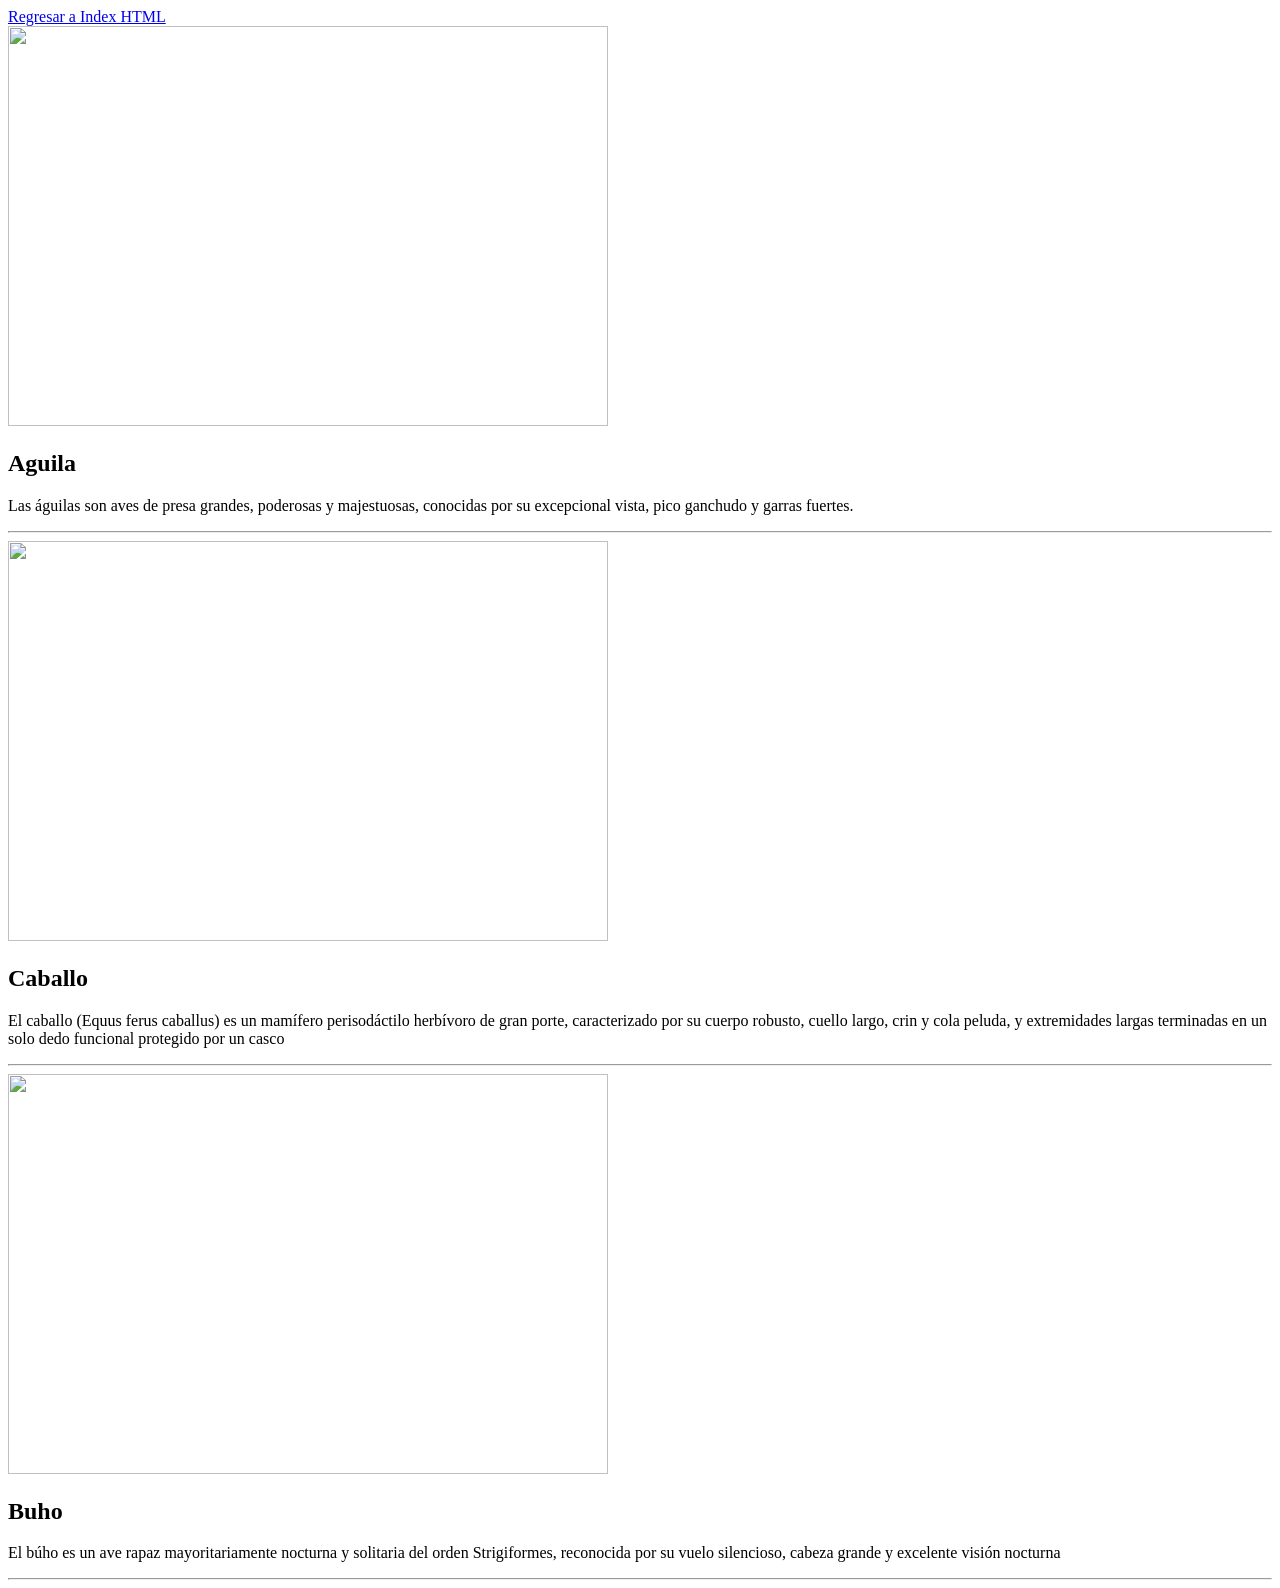
==== mascotas.html @ ce9df3bc "Add files via upload" ====
<!DOCTYPE html>
<html lang="en">

<head>
    <meta charset="UTF-8">
    <meta name="viewport" content="width=device-width, initial-scale=1.0">
    <title>Mascotas</title>
    <link rel="stylesheet" href="./src/styles/styles.css">
</head>

<body>
    <header>
        <a id="redirect" href="index.html">Regresar a Index HTML</a> 
        
    </header>
    <section>
        <img  id="Aguila"   src="./src/images/aguila-americana-calva-aislada_23-2151190901.avif" width=600px" height="400"
    alt="">
        <h1>Aguila</h1>
        <p>Las águilas son aves de presa grandes, poderosas y majestuosas, conocidas por su excepcional vista, pico
            ganchudo
            y garras fuertes.</p>
        <hr>
        <img  id="caballo"   src="./src/images/photo-1553284965-83fd3e82fa5a.avif" width="600px" height="400" alt="">
        <h1>Caballo</h1>
        <p>El caballo (Equus ferus caballus) es un mamífero perisodáctilo herbívoro de gran porte, caracterizado por su
            cuerpo robusto, cuello largo, crin y cola peluda, y extremidades largas terminadas en un solo dedo funcional
            protegido por un casco</p>
    
        <hr>
        <img  id="Buho"   src="./src/images/buho-1-e1560041732493.jpg" 
        width="600px"
        height="400">

        <h1>Buho</h1>
        <p>El búho es un ave rapaz mayoritariamente nocturna y solitaria del orden Strigiformes, reconocida por su vuelo
            silencioso, cabeza grande y excelente visión nocturna</p>
        <hr>
    </section>

</body>
</html>
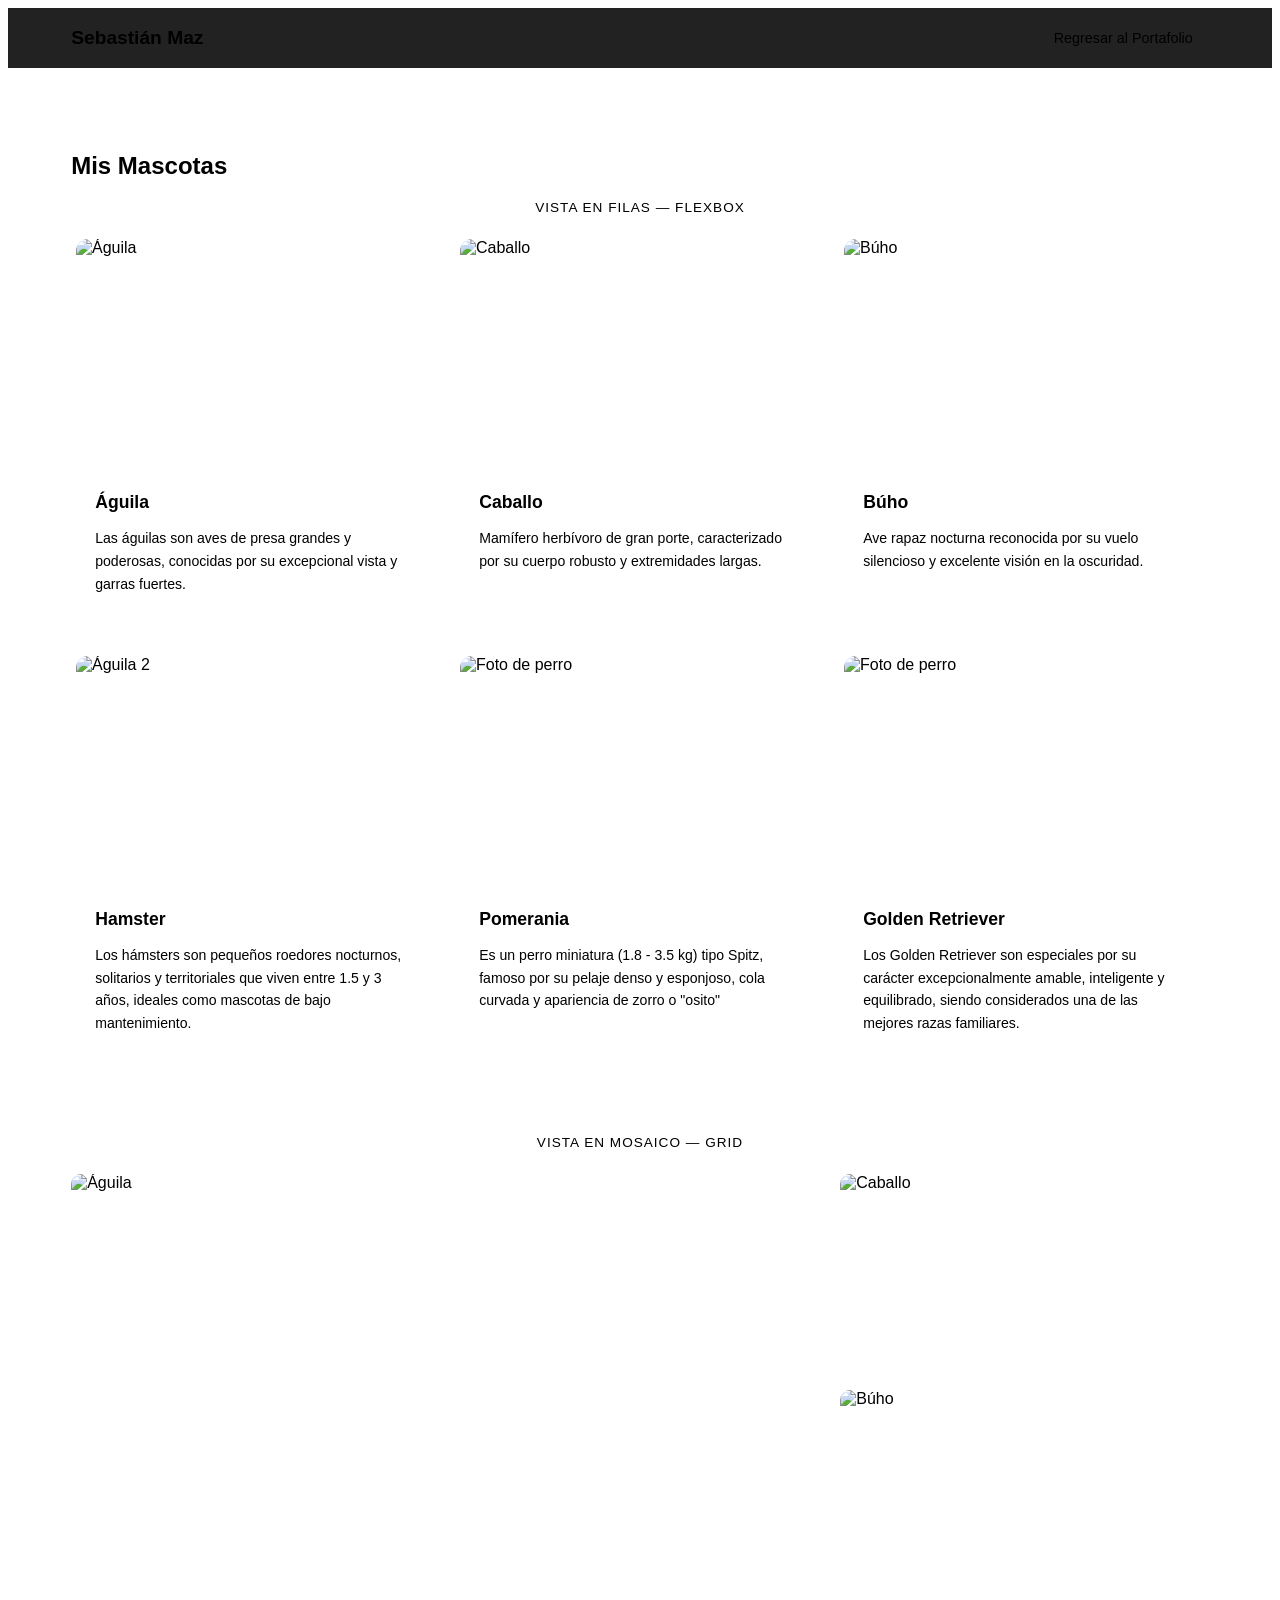
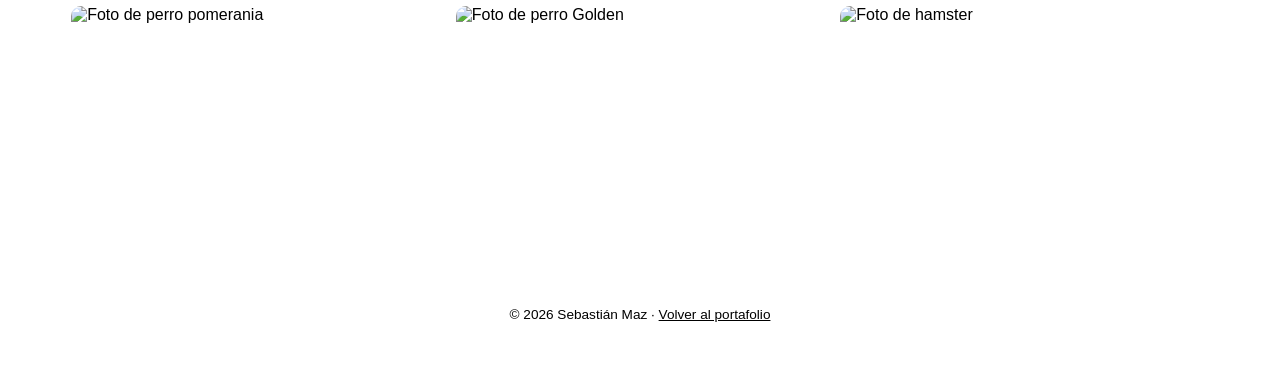
==== commit f3c9cba8: "update html mascotas" ====
--- a/mascotas.html
+++ b/mascotas.html
@@ -1,42 +1,351 @@
 <!DOCTYPE html>
-<html lang="en">
+<html lang="es">
 
 <head>
-    <meta charset="UTF-8">
-    <meta name="viewport" content="width=device-width, initial-scale=1.0">
-    <title>Mascotas</title>
-    <link rel="stylesheet" href="./src/styles/styles.css">
+  <meta charset="UTF-8">
+  <meta name="viewport" content="width=device-width, initial-scale=1.0">
+  <title>Mis Mascotas | Sebastián Maz</title>
+  <link rel="stylesheet" href="../files/stylesm.css">
+  <script src="https://kit.fontawesome.com/d487ab155e.js" crossorigin="anonymous"></script>
+
+  <style>
+  
+    /* Reset para esta página */
+    body {
+      background-color: var(--dark-bg);
+      font-family: 'Franklin Gothic Medium', 'Arial Narrow', Arial, sans-serif;
+    }
+
+  
+    .mascotas-header {
+      position: sticky;
+      top: 0;
+      background-color: rgba(10, 10, 10, 0.9);
+      backdrop-filter: blur(10px);
+      border-bottom: 1px solid var(--border-color);
+      padding: 1rem 5%;
+      display: flex;           
+      align-items: center;    
+      justify-content: space-between; 
+      z-index: 100;
+    }
+
+    .mascotas-header .logo {
+      font-size: 1.2rem;
+      font-weight: 700;
+      color: var(--light-text);
+    }
+
+    .mascotas-header .logo span {
+      color: var(--primary-color);
+    }
+
+    #redirect {
+      display: inline-flex;
+      align-items: center;
+      gap: 0.5rem;
+      font-size: 0.9rem;
+      color: var(--primary-color);
+      text-decoration: none;
+      border: 1.5px solid var(--primary-color);
+      border-radius: 20px;
+      padding: 6px 16px;
+      transition: var(--transition);
+    }
+
+    #redirect:hover {
+      background-color: var(--primary-color);
+      color: #fff;
+    }
+
+    /* Sección principal */
+    .mascotas-section {
+      padding: 4rem 5%;
+      max-width: 1200px;
+      margin: 0 auto;
+    }
+
+    /* 
+       TASK 4 — GALERÍA CON FLEXBOX
+       display: flex + flex-wrap para organizar en filas
+     */
+    .mascotas-flex {
+      display: flex;          
+      flex-wrap: wrap;        
+      gap: 1.5rem;
+      justify-content: center;
+      margin-bottom: 4rem;
+    }
+
+    .mascota-card {
+      background-color: var(--card-bg);
+      border: 1px solid var(--border-color);
+      border-radius: 12px;
+      overflow: hidden;
+      transition: var(--transition);
+      display: flex;
+      flex-direction: column;
+      flex: 1 1 280px;        /* crece y encoge, base 280px */
+      max-width: 360px;
+    }
+
+    .mascota-card:hover {
+      border-color: var(--primary-color);
+      transform: translateY(-5px);
+      box-shadow: 0 10px 30px rgba(108, 99, 255, 0.2);
+    }
+
+    .mascota-card img {
+      width: 100%;
+      height: 220px;
+      object-fit: cover;
+      display: block;
+      transition: var(--transition2);
+    }
+
+    .mascota-card img:hover {
+      transform: scale(1.06);
+    }
+
+    .mascota-info {
+      padding: 1rem 1.2rem 1.4rem;
+    }
+
+    .mascota-info h3 {
+      font-size: 1.1rem;
+      font-weight: 700;
+      color: var(--light-text);
+      margin-bottom: 0.4rem;
+    }
+
+    .mascota-info p {
+      font-size: 0.88rem;
+      color: var(--gray-text);
+      line-height: 1.6;
+    }
+
+    /*
+      GALERÍA CON GRID (mosaico)
+      display: grid + grid-template-columns para mosaico
+     */
+    .galeria-titulo {
+      font-size: 1.1rem;
+      color: var(--gray-text);
+      text-align: center;
+      margin-bottom: 1.5rem;
+      letter-spacing: 1px;
+      text-transform: uppercase;
+      font-size: 0.85rem;
+    }
+
+    .mascotas-grid {
+      display: grid;                                          
+      grid-template-columns: repeat(3, 1fr);                
+      grid-auto-rows: 200px;
+      gap: 1rem;
+    }
+
+    /* Primera tarjeta destacada: ocupa 2 col × 2 filas */
+    .mascotas-grid .mascota-card:first-child {
+      grid-column: span 2;
+      grid-row: span 2;
+    }
+
+    .mascotas-grid .mascota-card {
+      flex: none;
+      max-width: none;
+      border-radius: 10px;
+    }
+
+    .mascotas-grid .mascota-card img {
+      height: 100%;
+    }
+
+    .mascotas-grid .mascota-card .mascota-info {
+      display: none; /* en mosaico solo se ve la imagen */
+    }
+
+    .mascotas-grid .mascota-card:hover .mascota-info {
+      display: block;
+      position: absolute;
+      bottom: 0;
+      left: 0;
+      right: 0;
+      background: rgba(0,0,0,0.75);
+      border-radius: 0 0 10px 10px;
+      padding: 0.8rem 1rem;
+    }
+
+    .mascotas-grid .mascota-card {
+      position: relative;
+    }
+
+    /* Footer sencillo */
+    .mascotas-footer {
+      background-color: var(--darker-bg);
+      border-top: 1px solid var(--border-color);
+      padding: 1.5rem 5%;
+      text-align: center;
+      color: var(--gray-text);
+      font-size: 0.85rem;
+    }
+
+    /* 
+    RESPONSIVE
+   */
+    @media (max-width: 768px) {
+      .mascotas-grid {
+        grid-template-columns: repeat(2, 1fr);
+        grid-auto-rows: 160px;
+      }
+
+      .mascotas-grid .mascota-card:first-child {
+        grid-column: span 2;
+        grid-row: span 1;
+      }
+    }
+
+    @media (max-width: 480px) {
+      .mascotas-grid {
+        grid-template-columns: 1fr;
+        grid-auto-rows: auto;
+      }
+
+      .mascotas-grid .mascota-card:first-child {
+        grid-column: span 1;
+      }
+
+      .mascotas-grid .mascota-card img {
+        height: 200px;
+      }
+
+      .mascota-card {
+        flex: 1 1 100%;
+        max-width: 100%;
+      }
+    }
+  </style>
 </head>
 
 <body>
-    <header>
-        <a id="redirect" href="index.html">Regresar a Index HTML</a> 
+
+  <!-- Header con flexbox  -->
+  <header class="mascotas-header">
+    <div class="logo">Sebastián <span>Maz</span></div>
+    <a id="redirect" href="index.html">
+      <i class="fas fa-arrow-left"></i> Regresar al Portafolio
+    </a>
+  </header>
+
+  <main>
+
+    <!-- Título de sección -->
+    <section class="mascotas-section">
+      <h2 class="section-title">Mis Mascotas</h2>
+
+      <!--
         
-    </header>
-    <section>
-        <img  id="Aguila"   src="./src/images/aguila-americana-calva-aislada_23-2151190901.avif" width=600px" height="400"
-    alt="">
-        <h1>Aguila</h1>
-        <p>Las águilas son aves de presa grandes, poderosas y majestuosas, conocidas por su excepcional vista, pico
-            ganchudo
-            y garras fuertes.</p>
-        <hr>
-        <img  id="caballo"   src="./src/images/photo-1553284965-83fd3e82fa5a.avif" width="600px" height="400" alt="">
-        <h1>Caballo</h1>
-        <p>El caballo (Equus ferus caballus) es un mamífero perisodáctilo herbívoro de gran porte, caracterizado por su
-            cuerpo robusto, cuello largo, crin y cola peluda, y extremidades largas terminadas en un solo dedo funcional
-            protegido por un casco</p>
-    
-        <hr>
-        <img  id="Buho"   src="./src/images/buho-1-e1560041732493.jpg" 
-        width="600px"
-        height="400">
-
-        <h1>Buho</h1>
-        <p>El búho es un ave rapaz mayoritariamente nocturna y solitaria del orden Strigiformes, reconocida por su vuelo
-            silencioso, cabeza grande y excelente visión nocturna</p>
-        <hr>
+           display: flex + flex-wrap: wrap
+      -->
+      <p class="galeria-titulo">Vista en filas — Flexbox</p>
+      <div class="mascotas-flex">
+
+        <div class="mascota-card">
+          <img src="../src/images/aguila-americana-calva-aislada_23-2151190901.avif" alt="Águila">
+          <div class="mascota-info">
+            <h3>Águila</h3>
+            <p>Las águilas son aves de presa grandes y poderosas, conocidas por su excepcional vista y garras fuertes.</p>
+          </div>
+        </div>
+
+        <div class="mascota-card">
+          <img src="../src/images/photo-1553284965-83fd3e82fa5a.avif" alt="Caballo">
+          <div class="mascota-info">
+            <h3>Caballo</h3>
+            <p>Mamífero herbívoro de gran porte, caracterizado por su cuerpo robusto y extremidades largas.</p>
+          </div>
+        </div>
+
+        <div class="mascota-card">
+          <img src="../src/images/09b4933e-4e28-473f-ab08-1f8c29da33c1_source-aspect-ratio_1600w_0.jpg" alt="Búho">
+          <div class="mascota-info">
+            <h3>Búho</h3>
+            <p>Ave rapaz nocturna reconocida por su vuelo silencioso y excelente visión en la oscuridad.</p>
+          </div>
+        </div>
+
+        <div class="mascota-card">
+          <img src="../src/images/hamster-4323773_1920.webp" alt="Águila 2">
+          <div class="mascota-info">
+            <h3>Hamster</h3>
+            <p>Los hámsters son pequeños roedores nocturnos, solitarios y territoriales que viven entre 1.5 y 3 años, ideales como mascotas de bajo mantenimiento.</p>
+          </div>
+        </div>
+
+        <div class="mascota-card">
+          <img src="../src/images/pomerania-raza-perro.jpg" alt="Foto de perro">
+          <div class="mascota-info">
+            <h3>Pomerania</h3>
+            <p>Es un perro miniatura (1.8 - 3.5 kg) tipo Spitz, famoso por su pelaje denso y esponjoso, cola curvada y apariencia de zorro o "osito"</p>
+          </div>
+        </div>
+
+        <div class="mascota-card">
+          <img src="../src/images/Golden_Retriever_Carlos_(10581910556).jpg" alt="Foto de perro">
+          <div class="mascota-info">
+            <h3>Golden Retriever</h3>
+            <p>Los Golden Retriever son especiales por su carácter excepcionalmente amable, inteligente y equilibrado, siendo considerados una de las mejores razas familiares.</p>
+          </div>
+        </div>
+
+      </div>
+
+      <!-- 
+          
+        display: grid + grid-template-columns
+    -->
+      <p class="galeria-titulo">Vista en mosaico — Grid</p>
+      <div class="mascotas-grid">
+
+        <div class="mascota-card">
+          <img src="../src/images/aguila-americana-calva-aislada_23-2151190901.avif" alt="Águila">
+          <div class="mascota-info"><h3>Águila</h3></div>
+        </div>
+
+        <div class="mascota-card">
+          <img src="../src/images/photo-1553284965-83fd3e82fa5a.avif" alt="Caballo">
+          <div class="mascota-info"><h3>Caballo</h3></div>
+        </div>
+
+        <div class="mascota-card">
+          <img src="../src/images/09b4933e-4e28-473f-ab08-1f8c29da33c1_source-aspect-ratio_1600w_0.jpg" alt="Búho">
+          <div class="mascota-info"><h3>Búho</h3></div>
+        </div>
+
+        <div class="mascota-card">
+          <img src="../src/images/pomerania-raza-perro.jpg" alt="Foto de perro pomerania">
+          <div class="mascota-info"><h3>Águila Real</h3></div>
+        </div>
+
+        <div class="mascota-card">
+          <img src="../src/images/Golden_Retriever_Carlos_(10581910556).jpg" alt="Foto de perro Golden">
+          <div class="mascota-info"><h3>Caballo Árabe</h3></div>
+        </div>
+
+        <div class="mascota-card">
+          <img src="..//src/images/hamster-4323773_1920.webp" alt="Foto de hamster">
+          <div class="mascota-info"><h3>Lechuza</h3></div>
+        </div>
+
+      </div>
+
     </section>
 
+  </main>
+
+  <footer class="mascotas-footer">
+    <p>© 2026 Sebastián Maz · <a href="index.html" style="color: var(--primary-color)">Volver al portafolio</a></p>
+  </footer>
+
 </body>
-</html>+</html>
